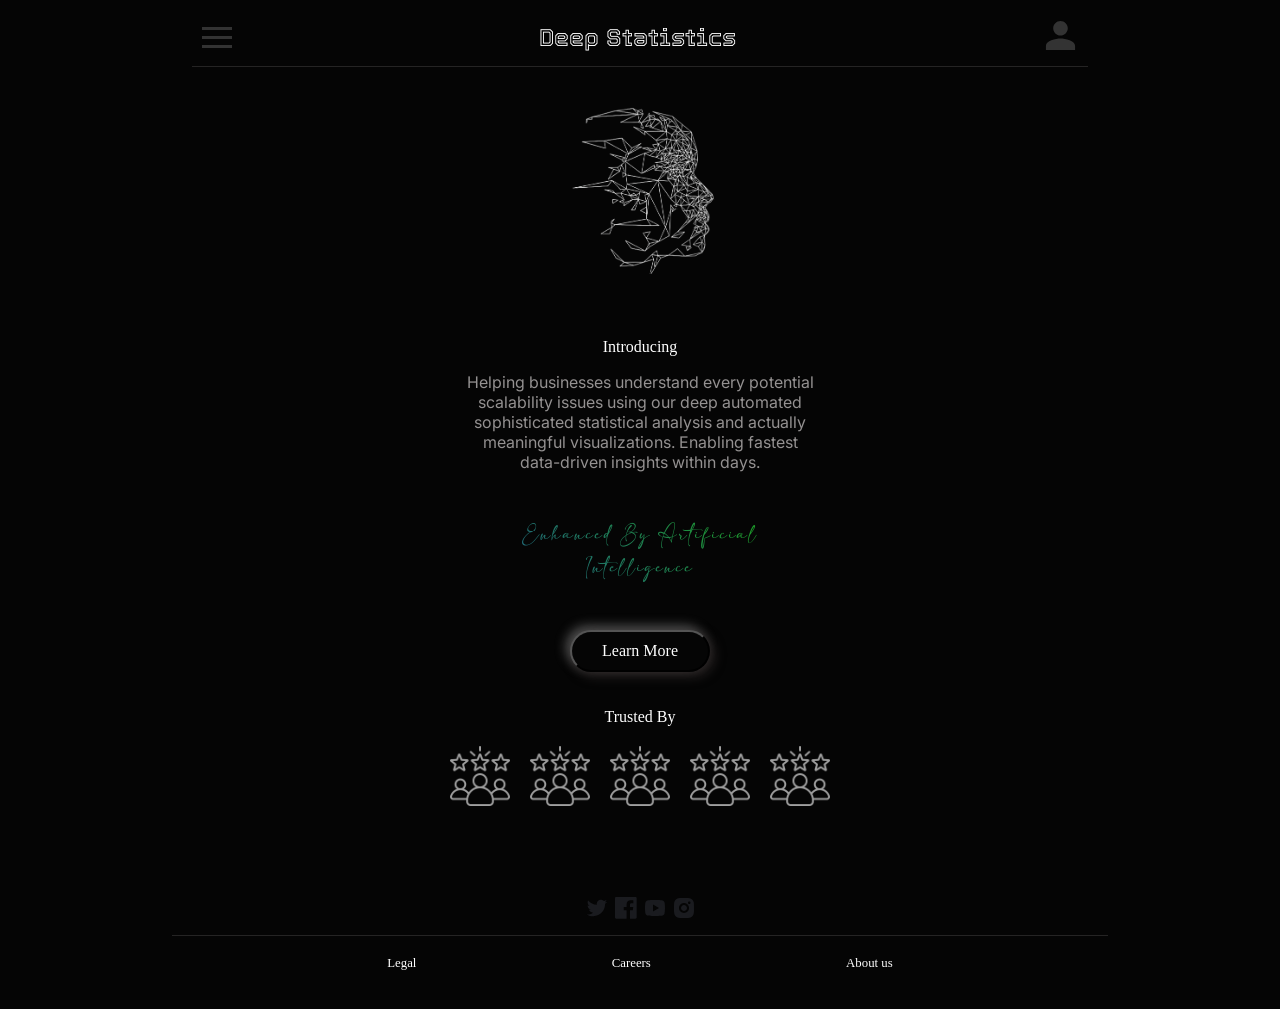
==== index.html @ a78b5215 "best" ====
<!DOCTYPE html>
<html lang="en">
<head>
    <meta charset="UTF-8">
    <meta name="viewport" content="width=device-width, initial-scale=1.0">
    <title>Deep Statistics</title>
    <link href="https://fonts.googleapis.com/css2?family=Inter:wght@400;500;700&display=swap" rel="stylesheet">
   <link href="https://db.onlinewebfonts.com/c/4f6fb2fa3c231278167b36e966718cbb?family=Uni+Sans+Heavy+Regular" rel="stylesheet">
    <link rel="stylesheet" href="style.css">

</head>

<body>

    <header>
        <nav>
            <div class="menu">
                <button class="hamburger" id="hamburger">
                    <span class="line"></span>
                    <span class="line"></span>
                    <span class="line"></span>
                </button>

                <nav class="side-panel" id="sidePanel">
                    <ul>
                        <li><a href="index.html">Home</a></li>
                        <li><a href="pricing.html">Services</a></li>
                        <li><a href="mailto:business@statistics.org.in?subject=Contact%20Deep%20Statistics">Contact Us</a></li>
                    </ul>
                </nav>
            </div>

            <a href="./index.html">Deep Statistics</a>

            <div>
                <div class="navbar">
                    <button class="profile-container" id="profile-hamburger">
                        <svg class="profile-icon" viewBox="0 0 24 24">
                            <path d="M12 12c2.76 0 5-2.24 5-5s-2.24-5-5-5-5 2.24-5 5 2.24 5 5 5zm0 2c-3.33 0-10 1.67-10 5v3h20v-3c0-3.33-6.67-5-10-5z"/>
                        </svg>
                    </button>

                    <nav class="profile-panel" id="profilePanel">
                        <ul>
                            <li><a href="#">Login</a></li>
                            <li><a href="#">Sign Up</a></li>
                        </ul>
                    </nav>
                </div>
            </div>
        </nav>
    </header>

    <main>
        <fieldset style="border-top: none;">
            <div class="page-1">
                <div class="hero">
                    <img src="art/hero.png" alt="">
                    <div class="intro">Introducing</div>
                    <div class="about">Helping businesses understand every potential scalability issues using our deep automated sophisticated statistical analysis and actually meaningful visualizations. Enabling fastest data-driven insights within days.</div>
                    <div class="powered-by-ai">Enhanced By Artificial Intelligence</div>
                    <a href="./how-it-works.html">
                        <button class="learn-more">Learn More</button>
                    </a>


                </div>

                <div class="testimonials">
                    <div class="trusted-by-banner">Trusted By</div>
                    <div class="client-banner">
                        <img src="art/costumer.png" alt="">
                        <img src="art/costumer.png" alt="">
                        <img src="art/costumer.png" alt="">
                        <img src="art/costumer.png" alt="">
                        <img src="art/costumer.png" alt="">
                    </div>
                </div>
            </div>
        </fieldset>
    </main>

    <footer>
        <section>
            <img src="icons/twitter.svg" alt="">
            <img src="icons/facebook.svg" alt="">
            <img src="icons/youtube.svg" alt="">
            <img src="icons/insta.svg" alt="">
        </section>
        <nav>
            <a href="./legal.html">Legal</a>
            <a href="./careers.html">Careers</a>
            <a href="./about.html">About us</a>
        </nav>

    </footer>

    <script>

        const hamburger = document.getElementById('hamburger');
        const profileHamburger = document.getElementById('profile-hamburger');
        const sidePanel = document.getElementById('sidePanel');

        const profilePanel = document.getElementById('profilePanel');

        hamburger.addEventListener('click', () => {
            hamburger.classList.toggle('active');
            sidePanel.classList.toggle('active');
        });

        profileHamburger.addEventListener('click', () => {
            profileHamburger.classList.toggle('active');
            profilePanel.classList.toggle('active');
        });

    </script>

</body>
</html>
---- style.css ----
@import url(https://db.onlinewebfonts.com/c/4f6fb2fa3c231278167b36e966718cbb?family=Uni+Sans+Heavy+Regular);
@font-face {
    font-family: 'Tourney';
    src: url('Tourney.ttf') format('truetype');
    font-weight: normal;
    font-style: normal;
}

@font-face {
    font-family: 'adl';
    src: url('fonts/adelia.ttf') format('truetype');
    font-weight: normal;
    font-style: normal;
}

@font-face {
    font-family: "Uni Sans Heavy Regular";
    src: url("https://db.onlinewebfonts.com/t/4f6fb2fa3c231278167b36e966718cbb.eot");
    src: url("https://db.onlinewebfonts.com/t/4f6fb2fa3c231278167b36e966718cbb.eot?#iefix")format("embedded-opentype"),
    url("https://db.onlinewebfonts.com/t/4f6fb2fa3c231278167b36e966718cbb.woff2")format("woff2"),
    url("https://db.onlinewebfonts.com/t/4f6fb2fa3c231278167b36e966718cbb.woff")format("woff"),
    url("https://db.onlinewebfonts.com/t/4f6fb2fa3c231278167b36e966718cbb.ttf")format("truetype"),
    url("https://db.onlinewebfonts.com/t/4f6fb2fa3c231278167b36e966718cbb.svg#Uni Sans Heavy Regular")format("svg");
}

::-webkit-scrollbar {
    display: none;
}



/* Ensure scrolling still works */
body {
    overflow: auto;
    -ms-overflow-style: none;  /* IE and Edge */
    scrollbar-width: none;  /* Firefox */
    display: grid;
    place-items: center;
    place-content: center;
    background-color: #050505;
    /*overflow-x: hidden;*/
    grid-template-rows: auto 1fr auto; /* Header (auto), Main (flexible), Footer (auto) */
    min-height: 100vh; /* Ensures full viewport height */
}

body > header,
body > main,
body > footer {
    width: 80vw;
}



header {
    background-color: #050505;
    text-align: center;
    width: 100%; /* Ensure the header spans full width of viewport */
    display: grid;
    gap: 15px;
    font-family: 'Inter', sans-serif;
    place-content: center;
    place-items: center;
    place-self: center;
}

header > nav {
    width: 70vw;
    display: grid;
    place-items: center;
    place-content: space-between;
    grid-auto-flow: column;
    /*padding: 20px;*/
    font-family: 'Tourney', sans-serif;
    border-bottom: 1px solid #252424;

}

header > nav > a {
    text-decoration: none;
    font-size: 1.5rem;
    color: white;
}

.hamburger {
    z-index: 100;
    background: none;
    border: none;
    cursor: pointer;
    padding: 10px;
}

.hamburger .line {
    display: block;
    width: 30px;
    height: 3px;
    background: #333;
    margin: 6px 0;
    transition: all 0.3s ease;
}

/* Side Panel Styles with Border */
.side-panel {
    position: fixed;
    left: 0;
    top: 0;
    width: 15vw;
    height: 100%;
    background: #000000;
    transform: translateX(-100%);
    transition: transform 0.3s ease;
    border: 1px solid #252424;
    z-index: 99;
    padding: 60px 20px 20px;
    box-sizing: border-box; /* Important for border inclusion */
}

.profile-panel {
    position: fixed;
    right: 0;
    top: 0;
    width: 15vw;
    height: 100%;
    background: #000000;
    transform: translateX(+100%);
    transition: transform 0.3s ease;
    border: 1px solid #252424;
    z-index: 99;
    padding: 60px 20px 20px;
    box-sizing: border-box; /* Important for border inclusion */
}

/* Active States */
.side-panel.active {
    transform: translateX(0);
}

.profile-panel.active {
    transform: translateX(0);
}

.hamburger.active .line:nth-child(1) {
    transform: translateY(9px) rotate(45deg);
}

.hamburger.active .line:nth-child(2) {
    opacity: 0;
}

.hamburger.active .line:nth-child(3) {
    transform: translateY(-9px) rotate(-45deg);
}

.side-panel ul, .profile-panel ul {
    list-style: none;
    padding: 0;
    margin: 0;
}

.side-panel li, .profile-panel li {
    padding: 10px;
}

.side-panel a, .profile-panel a {
    text-decoration: none;
    color: #ffffff;
    font-size: 1.1rem;
    font-family: 'Uni Sans Heavy Regular', 'Uni Sans', sans-serif;
}

.profile-container {
    z-index: 100;
    background: none;
    border: none;
    cursor: pointer;
    padding: 10px;
}

.profile-icon {
    width: 35px;
    height: 35px;
    fill: #333;
    background: #050505;
}

.profile-dropdown {
    position: absolute;
    top: 100%;
    left: 0;
    color: white;
    width: 150px;
    display: none;
    border-radius: 5px;
    border: 1px solid #252424;
    background-color: #050505;
    box-shadow: 0px 4px 6px rgba(0, 0, 0, 0.1);
}

.profile-dropdown a {
    display: block;
    padding: 10px;
    text-decoration: none;
    color: white;
    transition: 0.3s;
}

.profile-dropdown a:hover {
    background: #575757;
}

/* Show dropdown when active */
.profile-dropdown.active {
    display: block;
}



main {
    display: grid;
    grid-template-columns: 1fr;
    /*margin: 2rem;*/
    place-content: flex-start;
    place-items: center;
}
main > div {
    color: white;
}

main > fieldset > .page-1 {
    display: grid;
    grid-auto-flow: row;
    /*gap: 3vh;*/
    /*height: 85vh;*/

}

main > fieldset > .page-1 > .hero > .powered-by-ai {
    display: grid;
    place-items: center;
    font-family: 'adl', cursive;
    padding: 10px;
    color: white;
    margin: 20px;
    font-size: 0.8rem;
    letter-spacing: 2px;
    background: linear-gradient(45deg, #225794, #1ca913);
    -webkit-background-clip: text;
    -webkit-text-fill-color: transparent;

}

main > fieldset >  .page-1 >.hero {

    width: 30vw;
    height: auto;
    display: grid;
    place-items: center;
    place-content: center;
    place-self: center;
    text-align: center;


}

main > fieldset >  .page-1 > .hero img {
    /*margin: 30px;*/
    width: 14vw; /* Makes the image fill the width of the div */
    height: auto; /* Maintains aspect ratio */
}

main > fieldset >  .page-1 > .hero > .intro {
    margin-top: 4rem;
    font-family: 'Uni Sans Heavy Regular', cursive;
    font-size: 1rem;
    color: #ffffff;
}

main > fieldset > .page-1 > .hero > .about {
    margin: 1rem;


    font-family: 'Inter', cursive;
    font-size: 1rem;
    color: #949191;
}
.learn-more {
    font-size: 1rem;
    color: white;
    background-color: #050505;
    font-family: 'Uni Sans Heavy Regular', cursive;
    padding: 10px 30px 10px 30px;
    margin: 1em;
    border-radius: 50px;
    box-shadow:
            4px 4px 12px rgba(50, 44, 44, 0.78),
            -4px -4px 12px rgba(221, 220, 220, 0.37);
}



main > fieldset > .page-1 > .testimonials {

    width: 30vw;
    height: auto;
    display: grid;
    place-items: center;
    place-content: center;
    place-self: center;
    margin: 20px;
}

main > fieldset > .page-1 > .testimonials > .trusted-by-banner {
    display: grid;
    place-items: center;
    place-content: center;
    place-self: center;
    text-align: center;
    font-family: 'Uni Sans Heavy Regular', cursive;
    color: white;
}

main > fieldset > .page-1 > .testimonials > .client-banner {
    display: grid;
    place-items: center;
    place-content: center;
    place-self: center;
    text-align: center;
    margin: 20px;

    grid-auto-flow: column;
    gap: 20px;
}

main > fieldset >  .page-1 > .testimonials > .client-banner > img {
    width: 60px;
    height: auto;
}

fieldset {
    border-top: 1px solid #252424;
    border-top: none;
    border-left: none;
    border-right: none;
    border-bottom: none;
    text-align: center;
    width: 70vw;
    padding: 40px;
    /*margin-top: 80px;*/
    /*margin-bottom: 80px;*/
    display: grid;
    grid-auto-flow: row;
    place-items: center;


}
legend {
    font-weight: bold;
    color: white;
    font-family: 'adl', cursive;
}


main > fieldset > .pricing {
    margin: 30px;
    display: grid;
    place-items: center;
    place-content: center;
    place-self: center;

    grid-auto-flow: column;
    gap: 40px;

    color: white;
    font-family: 'Uni Sans Heavy Regular', cursive;
    /*height: 85vh;*/
}

main > fieldset > .about-us {
    margin: 30px;
    display: grid;
    place-items: center;
    place-content: center;
    place-self: center;

    grid-auto-flow: row;
    gap: 40px;

    color: white;
    font-family: 'Inter', cursive;
    /*height: 85vh;*/
    width: 30vw;
}

main > fieldset > .pricing > .card {
    display: grid;
    place-items: center;
    place-content: center;
    place-self: center;
    text-align: center;
    font-family: 'Uni Sans Heavy Regular', cursive;
    color: #929292;
    /*border: 1px solid #252424;*/
    gap: 15px;
    padding: 50px;
    box-shadow: 0px 0px 120px rgba(80, 82, 91, 0.44);
    border-radius: 50px;

}

main > fieldset > .pricing > .card > .card-header {
    font-size: 1.5rem;
    font-family: 'Uni Sans Heavy Regular', cursive;
    color: white;
}

main > fieldset > .pricing > .card > .card-price {
    font-size: 1rem;
    font-family: 'Uni Sans Heavy Regular', cursive;
    color: white;
}

main > fieldset > .pricing > .card > .talk-to-us {
    font-size: 0.8rem;
    color: white;
    background-color: #050505;
    font-family: 'Uni Sans Heavy Regular', cursive;
    padding: 10px 30px 10px 30px;
    border-radius: 50px;
    box-shadow:
            4px 4px 12px rgba(50, 44, 44, 0.78),
            -4px -4px 12px rgba(221, 220, 220, 0.37);
}

main > fieldset > .pricing > .card > .features {
    font-size: 1rem;
    color: #9d9696;
    background-color: #050505;
    font-family: 'Uni Sans Heavy Regular', cursive;
    text-align: left;
    place-self: flex-start;
}

footer {
    padding: 10px;
    background-color: #050505;
    text-align: center;
    width: max-content;
    display: flex;
    flex-direction: column;
    gap: 15px;
    font-family: 'Inter', sans-serif;
    align-items: center;
    justify-content: center;
    margin: auto;
}

footer > section {
    display: grid;
    place-items: center;
    place-content: center;
    place-self: center;
    text-align: center;
    grid-auto-flow: column;
    gap: 5px;
}


footer > nav {
    border-top: 1px solid #252424;
    width: 70vw;
    display: grid;
    grid-auto-flow: column;
    place-items: center;
    place-self: center;
    place-content: space-evenly;
    padding: 20px;
    font-family: 'Uni Sans Heavy Regular', cursive;
}
footer > nav > a {
    text-decoration: none;
    font-size: .8rem;
    color: white;
}
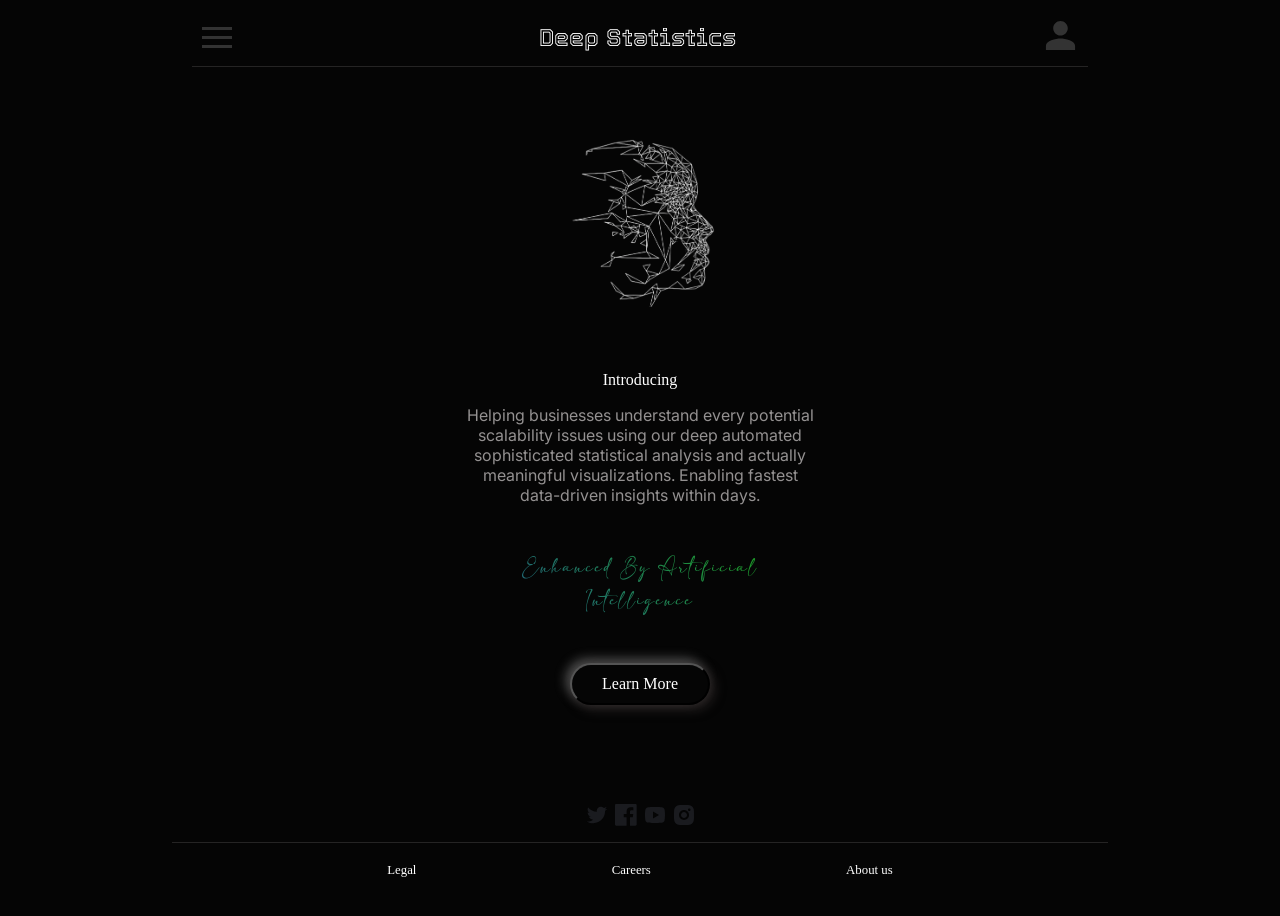
==== commit eeb8f46d: "release beta 0.0.1" ====
--- a/index.html
+++ b/index.html
@@ -42,8 +42,8 @@
 
                     <nav class="profile-panel" id="profilePanel">
                         <ul>
-                            <li><a href="#">Login</a></li>
-                            <li><a href="#">Sign Up</a></li>
+                            <li><a href="login.html">Login</a></li>
+                            <li><a href="login.html">Sign Up</a></li>
                         </ul>
                     </nav>
                 </div>
@@ -66,16 +66,16 @@
 
                 </div>
 
-                <div class="testimonials">
-                    <div class="trusted-by-banner">Trusted By</div>
-                    <div class="client-banner">
-                        <img src="art/costumer.png" alt="">
-                        <img src="art/costumer.png" alt="">
-                        <img src="art/costumer.png" alt="">
-                        <img src="art/costumer.png" alt="">
-                        <img src="art/costumer.png" alt="">
-                    </div>
-                </div>
+<!--                <div class="testimonials">-->
+<!--                    <div class="trusted-by-banner">Trusted By</div>-->
+<!--                    <div class="client-banner">-->
+<!--                        <img src="art/costumer.png" alt="">-->
+<!--                        <img src="art/costumer.png" alt="">-->
+<!--                        <img src="art/costumer.png" alt="">-->
+<!--                        <img src="art/costumer.png" alt="">-->
+<!--                        <img src="art/costumer.png" alt="">-->
+<!--                    </div>-->
+<!--                </div>-->
             </div>
         </fieldset>
     </main>
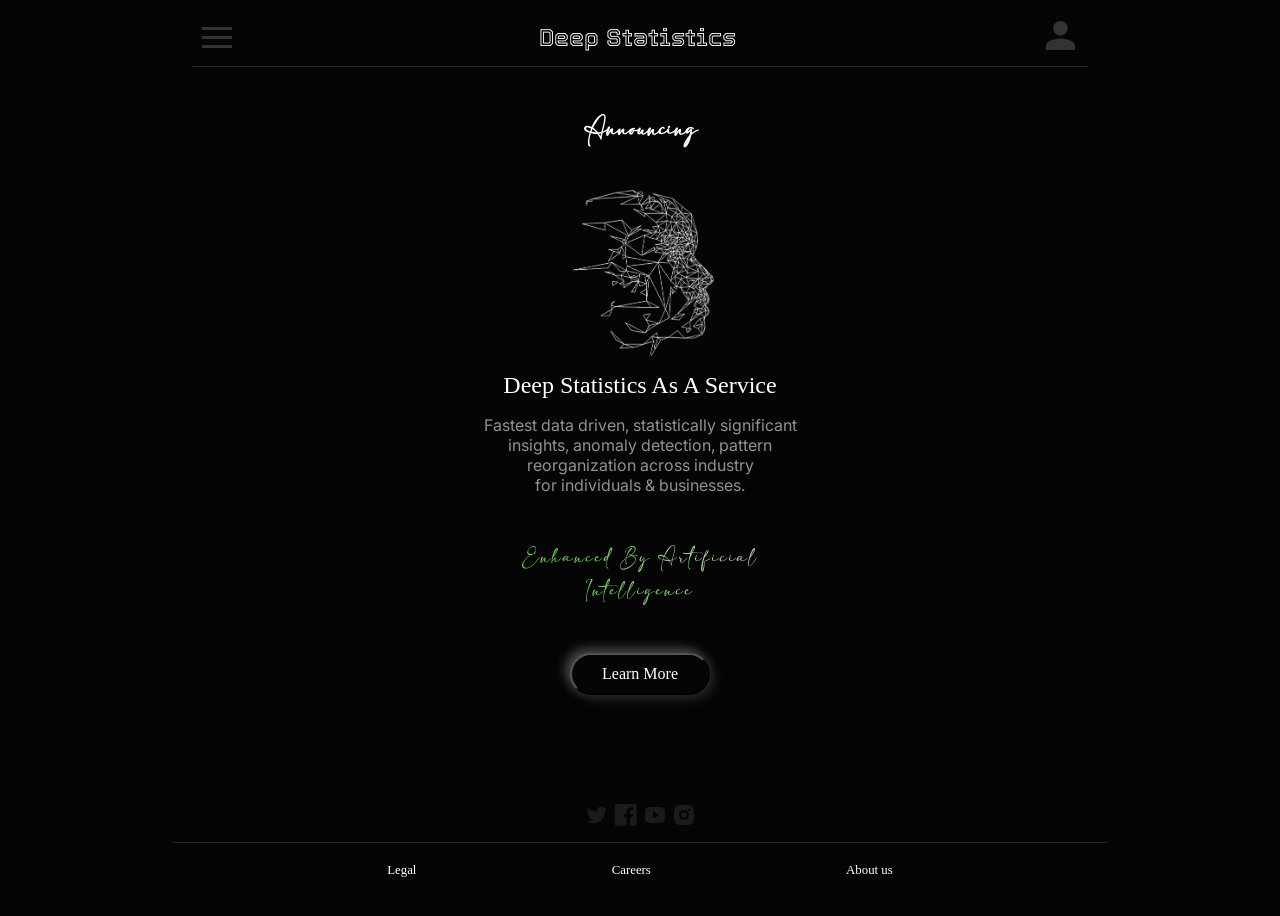
==== commit 3a9c482e: "release beta 0.0.3" ====
--- a/index.html
+++ b/index.html
@@ -53,12 +53,15 @@
 
     <main>
         <fieldset style="border-top: none;">
+            <legend>Announcing</legend>
             <div class="page-1">
                 <div class="hero">
                     <img src="art/hero.png" alt="">
-                    <div class="intro">Introducing</div>
-                    <div class="about">Helping businesses understand every potential scalability issues using our deep automated sophisticated statistical analysis and actually meaningful visualizations. Enabling fastest data-driven insights within days.</div>
+                    <div class="service">Deep Statistics As A Service</div>
+                    <div class="about">Fastest data driven, statistically significant insights, anomaly detection, pattern reorganization across industry <br> for individuals & businesses.</div>
                     <div class="powered-by-ai">Enhanced By Artificial Intelligence</div>
+<!--                    <div class="about">Fastest data driven statistically backed up insights  Helps businesses understand every potential scalability issues using our deep automated sophisticated statistical analysis and actually meaningful visualizations. Enabling fastest data-driven insights within days.</div>-->
+
                     <a href="./how-it-works.html">
                         <button class="learn-more">Learn More</button>
                     </a>
--- a/style.css
+++ b/style.css
@@ -26,7 +26,6 @@
 ::-webkit-scrollbar {
     display: none;
 }
-
 
 
 /* Ensure scrolling still works */
@@ -233,7 +232,7 @@
 
 }
 
-main > fieldset > .page-1 > .hero > .powered-by-ai {
+.powered-by-ai {
     display: grid;
     place-items: center;
     font-family: 'adl', cursive;
@@ -242,11 +241,39 @@
     margin: 20px;
     font-size: 0.8rem;
     letter-spacing: 2px;
-    background: linear-gradient(45deg, #225794, #1ca913);
+    background: linear-gradient(45deg, #37cf0c, #cec7d2);
     -webkit-background-clip: text;
     -webkit-text-fill-color: transparent;
 
 }
+
+.text-glow {
+    display: grid;
+    place-items: center;
+    font-family: 'adl', cursive;
+    color: white;
+    font-size: 0.8rem;
+    letter-spacing: 1px;
+    background: linear-gradient(45deg, #c8d6c0, #948cbd);
+    -webkit-background-clip: text;
+    -webkit-text-fill-color: transparent;
+
+}
+
+
+.tier-glow {
+    display: grid;
+    place-items: center;
+    font-family: 'adl', cursive;
+    color: white;
+    font-size: 0.8rem;
+    letter-spacing: 1px;
+    background: linear-gradient(45deg, #95cfa7, #0c743e);
+    -webkit-background-clip: text;
+    -webkit-text-fill-color: transparent;
+
+}
+
 
 main > fieldset >  .page-1 >.hero {
 
@@ -267,10 +294,21 @@
     height: auto; /* Maintains aspect ratio */
 }
 
-main > fieldset >  .page-1 > .hero > .intro {
-    margin-top: 4rem;
-    font-family: 'Uni Sans Heavy Regular', cursive;
-    font-size: 1rem;
+/*main > fieldset >  .page-1 > .hero > .intro {*/
+/*    margin-top: 4rem;*/
+/*    font-family: 'adl', cursive;*/
+/*    font-size: 0.9rem;*/
+/*    color: #969090;*/
+/*    !*background: linear-gradient(45deg, #555f53, #b0a5b6);*!*/
+/*    !*-webkit-background-clip: text;*!*/
+/*    !*-webkit-text-fill-color: transparent;*!*/
+/*}*/
+
+main > fieldset >  .page-1 > .hero > .service {
+    /*margin-top: 4rem;*/
+    margin-top: 1rem;
+    font-family: 'Uni Sans Heavy Regular', cursive;
+    font-size: 1.5rem;
     color: #ffffff;
 }
 
@@ -349,6 +387,7 @@
     display: grid;
     grid-auto-flow: row;
     place-items: center;
+    place-content: center;
 
 
 }
@@ -360,18 +399,11 @@
 
 
 main > fieldset > .pricing {
-    margin: 30px;
-    display: grid;
-    place-items: center;
-    place-content: center;
-    place-self: center;
-
-    grid-auto-flow: column;
-    gap: 40px;
-
-    color: white;
-    font-family: 'Uni Sans Heavy Regular', cursive;
-    /*height: 85vh;*/
+    display: flex;
+    flex-wrap: wrap;
+    gap: 20px; /* Space between books */
+    justify-content: center;
+    max-width: 1100px;
 }
 
 main > fieldset > .about-us {
@@ -404,7 +436,11 @@
     box-shadow: 0px 0px 120px rgba(80, 82, 91, 0.44);
     border-radius: 50px;
 
-}
+    width: 180px; /* Width of the book */
+    /*height: 200px; !* Height of the book *!*/
+    position: relative;
+}
+
 
 main > fieldset > .pricing > .card > .card-header {
     font-size: 1.5rem;
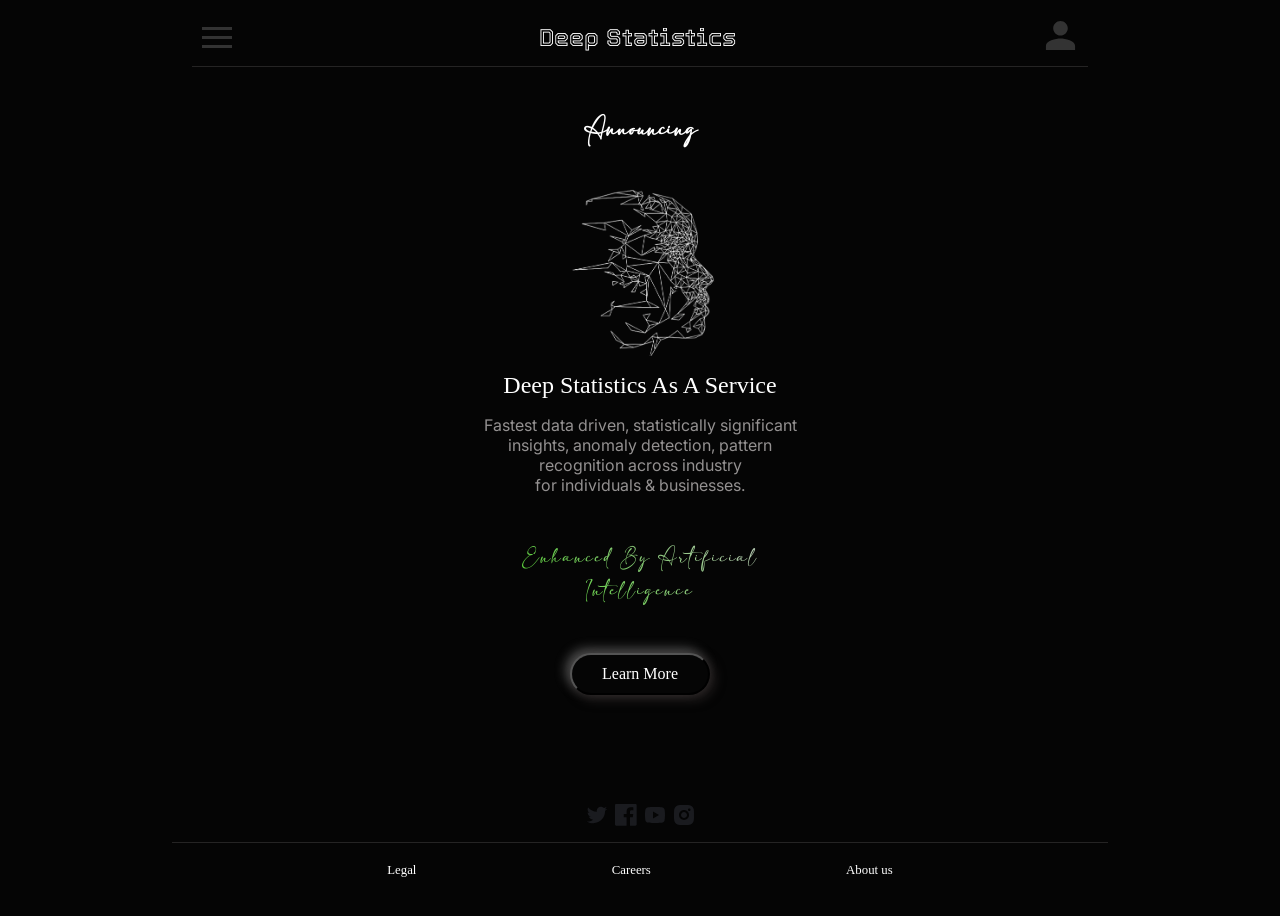
==== commit 5a77d9ba: "release beta 0.0.3" ====
--- a/index.html
+++ b/index.html
@@ -58,7 +58,7 @@
                 <div class="hero">
                     <img src="art/hero.png" alt="">
                     <div class="service">Deep Statistics As A Service</div>
-                    <div class="about">Fastest data driven, statistically significant insights, anomaly detection, pattern reorganization across industry <br> for individuals & businesses.</div>
+                    <div class="about">Fastest data driven, statistically significant insights, anomaly detection, pattern recognition across industry <br> for individuals & businesses.</div>
                     <div class="powered-by-ai">Enhanced By Artificial Intelligence</div>
 <!--                    <div class="about">Fastest data driven statistically backed up insights  Helps businesses understand every potential scalability issues using our deep automated sophisticated statistical analysis and actually meaningful visualizations. Enabling fastest data-driven insights within days.</div>-->
 
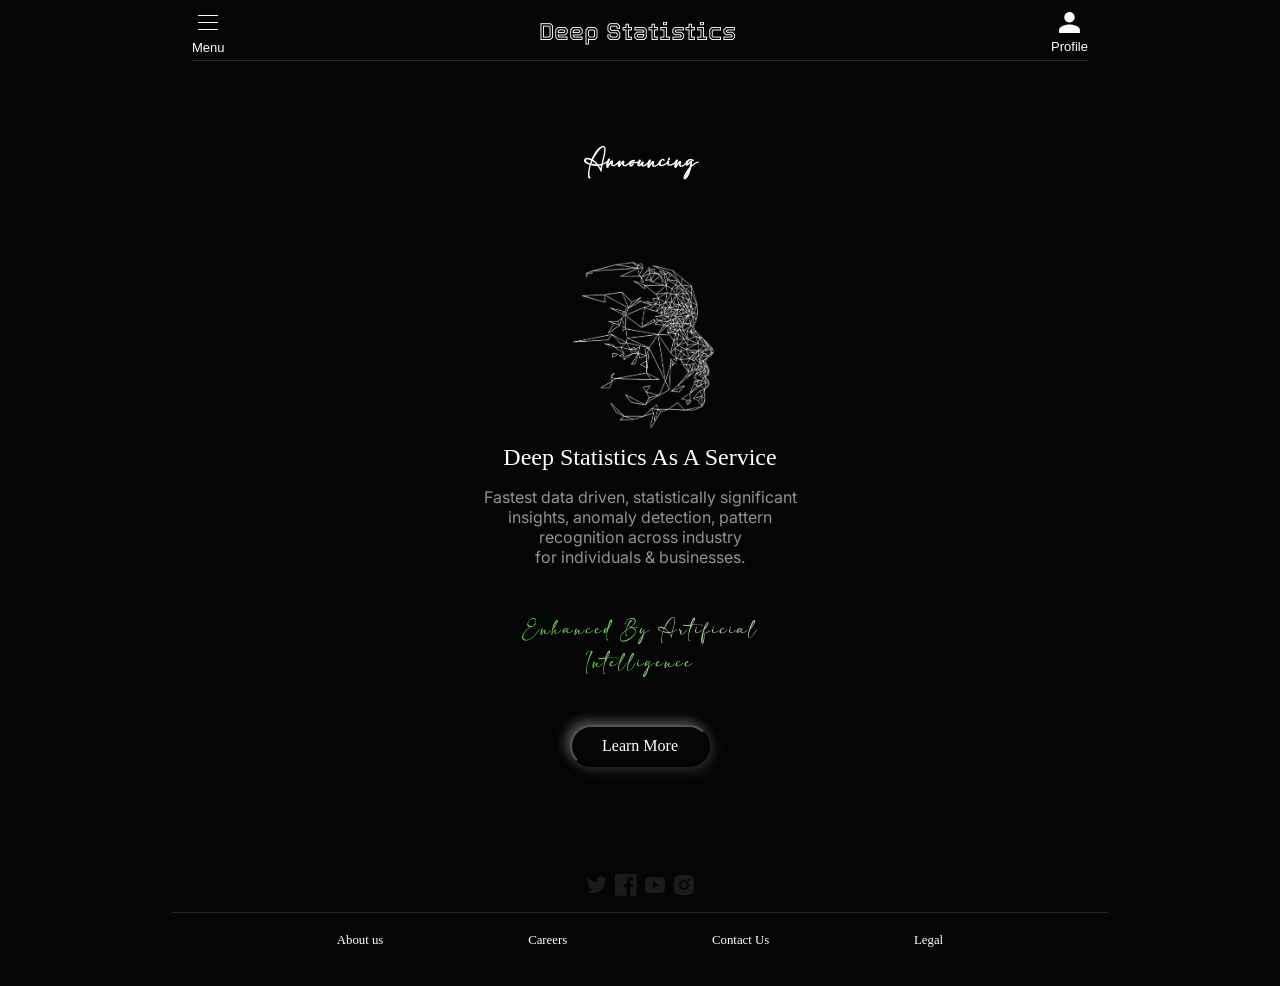
==== commit 3ab8d052: "release beta 0.0.4" ====
--- a/index.html
+++ b/index.html
@@ -14,12 +14,14 @@
 
     <header>
         <nav>
+            <div style="display: grid; font-family: 'Uni Sans Heavy Regular', sans-serif;">
             <div class="menu">
                 <button class="hamburger" id="hamburger">
                     <span class="line"></span>
                     <span class="line"></span>
                     <span class="line"></span>
                 </button>
+
 
                 <nav class="side-panel" id="sidePanel">
                     <ul>
@@ -29,11 +31,14 @@
                     </ul>
                 </nav>
             </div>
+            <div style="color: white; font-size: 13px;">Menu</div>
+            </div>
 
             <a href="./index.html">Deep Statistics</a>
 
-            <div>
-                <div class="navbar">
+            <div style="display: grid; font-family: 'Uni Sans Heavy Regular', sans-serif;">
+
+            <div class="navbar">
                     <button class="profile-container" id="profile-hamburger">
                         <svg class="profile-icon" viewBox="0 0 24 24">
                             <path d="M12 12c2.76 0 5-2.24 5-5s-2.24-5-5-5-5 2.24-5 5 2.24 5 5 5zm0 2c-3.33 0-10 1.67-10 5v3h20v-3c0-3.33-6.67-5-10-5z"/>
@@ -47,6 +52,8 @@
                         </ul>
                     </nav>
                 </div>
+                <div style="color: white; font-size: 13px;">Profile</div>
+
             </div>
         </nav>
     </header>
@@ -91,11 +98,11 @@
             <img src="icons/insta.svg" alt="">
         </section>
         <nav>
+            <a href="./about.html">About us</a>
+            <a href="./careers.html">Careers</a>
+            <a href="mailto:business@statistics.org.in?subject=Contact%20Deep%20Statistics">Contact Us</a>
             <a href="./legal.html">Legal</a>
-            <a href="./careers.html">Careers</a>
-            <a href="./about.html">About us</a>
         </nav>
-
     </footer>
 
     <script>
--- a/style.css
+++ b/style.css
@@ -28,6 +28,7 @@
 }
 
 
+
 /* Ensure scrolling still works */
 body {
     overflow: auto;
@@ -48,8 +49,6 @@
     width: 80vw;
 }
 
-
-
 header {
     background-color: #050505;
     text-align: center;
@@ -68,7 +67,7 @@
     place-items: center;
     place-content: space-between;
     grid-auto-flow: column;
-    /*padding: 20px;*/
+    padding-bottom:5px;
     font-family: 'Tourney', sans-serif;
     border-bottom: 1px solid #252424;
 
@@ -85,14 +84,14 @@
     background: none;
     border: none;
     cursor: pointer;
-    padding: 10px;
+    /*padding: 10px;*/
 }
 
 .hamburger .line {
     display: block;
-    width: 30px;
-    height: 3px;
-    background: #333;
+    width: 20px;
+    height: 1px;
+    background: #ffffff;
     margin: 6px 0;
     transition: all 0.3s ease;
 }
@@ -171,15 +170,17 @@
     background: none;
     border: none;
     cursor: pointer;
-    padding: 10px;
+    /*padding: 10px;*/
 }
 
 .profile-icon {
-    width: 35px;
-    height: 35px;
-    fill: #333;
+    width: 25px;
+    height: 25px;
+    fill: #ffffff;
     background: #050505;
 }
+
+
 
 .profile-dropdown {
     position: absolute;
@@ -219,6 +220,7 @@
     /*margin: 2rem;*/
     place-content: flex-start;
     place-items: center;
+    margin: 40px;
 }
 main > div {
     color: white;
@@ -392,6 +394,7 @@
 
 }
 legend {
+    padding: 40px;
     font-weight: bold;
     color: white;
     font-family: 'adl', cursive;
@@ -419,7 +422,7 @@
     color: white;
     font-family: 'Inter', cursive;
     /*height: 85vh;*/
-    width: 30vw;
+    width: 27vw;
 }
 
 main > fieldset > .pricing > .card {
@@ -514,6 +517,6 @@
 footer > nav > a {
     text-decoration: none;
     font-size: .8rem;
-    color: white;
-}
-
+    color: #ffffff;
+}aa
+
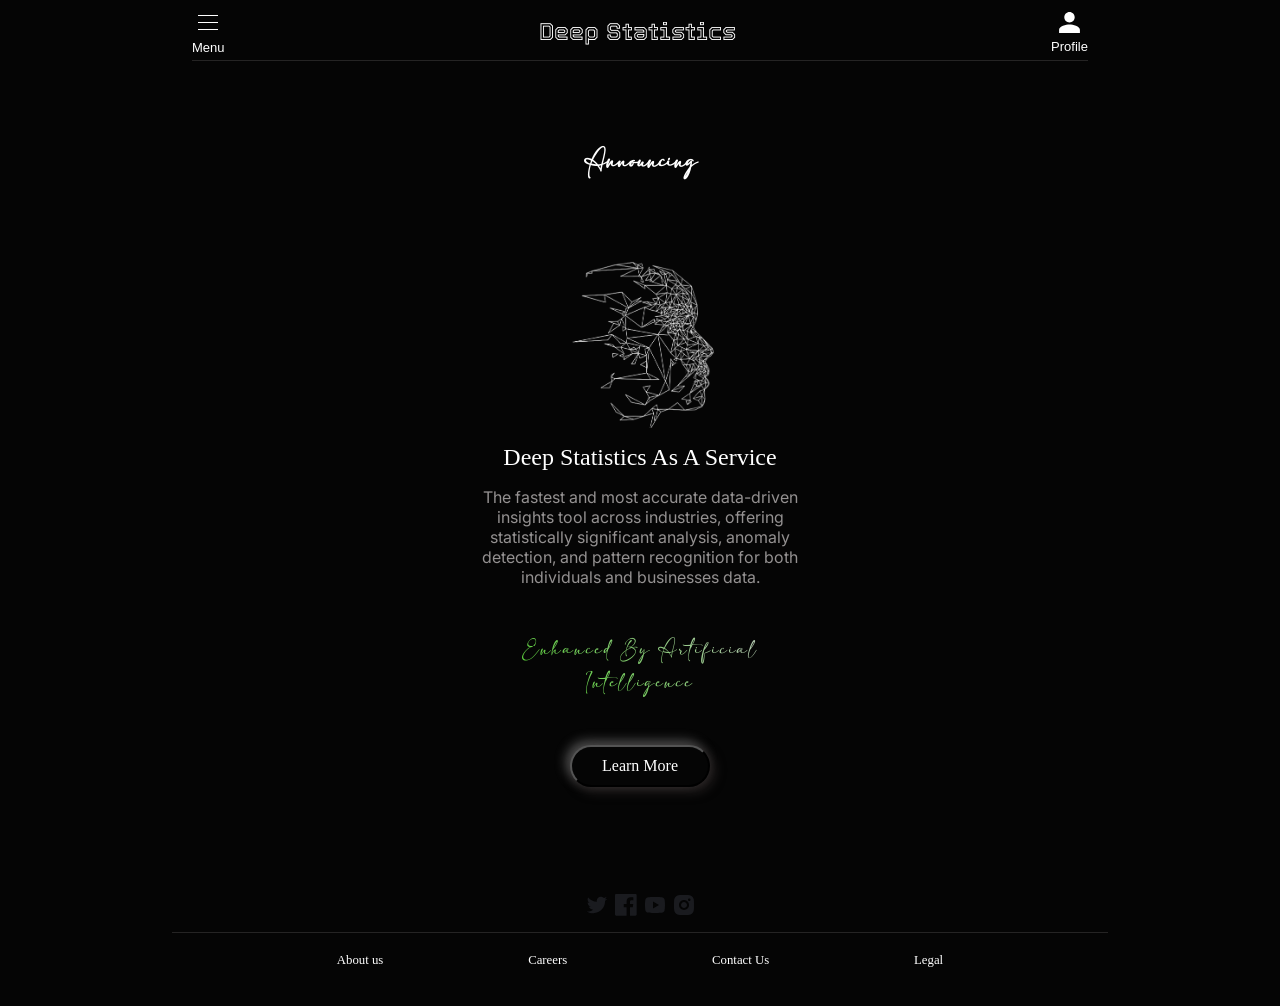
==== commit fc393db8: "release beta 0.0.4" ====
--- a/index.html
+++ b/index.html
@@ -65,7 +65,7 @@
                 <div class="hero">
                     <img src="art/hero.png" alt="">
                     <div class="service">Deep Statistics As A Service</div>
-                    <div class="about">Fastest data driven, statistically significant insights, anomaly detection, pattern recognition across industry <br> for individuals & businesses.</div>
+                    <div class="about">The fastest and most accurate data-driven insights tool across industries, offering statistically significant analysis, anomaly detection, and pattern recognition for both individuals and businesses data.</div>
                     <div class="powered-by-ai">Enhanced By Artificial Intelligence</div>
 <!--                    <div class="about">Fastest data driven statistically backed up insights  Helps businesses understand every potential scalability issues using our deep automated sophisticated statistical analysis and actually meaningful visualizations. Enabling fastest data-driven insights within days.</div>-->
 
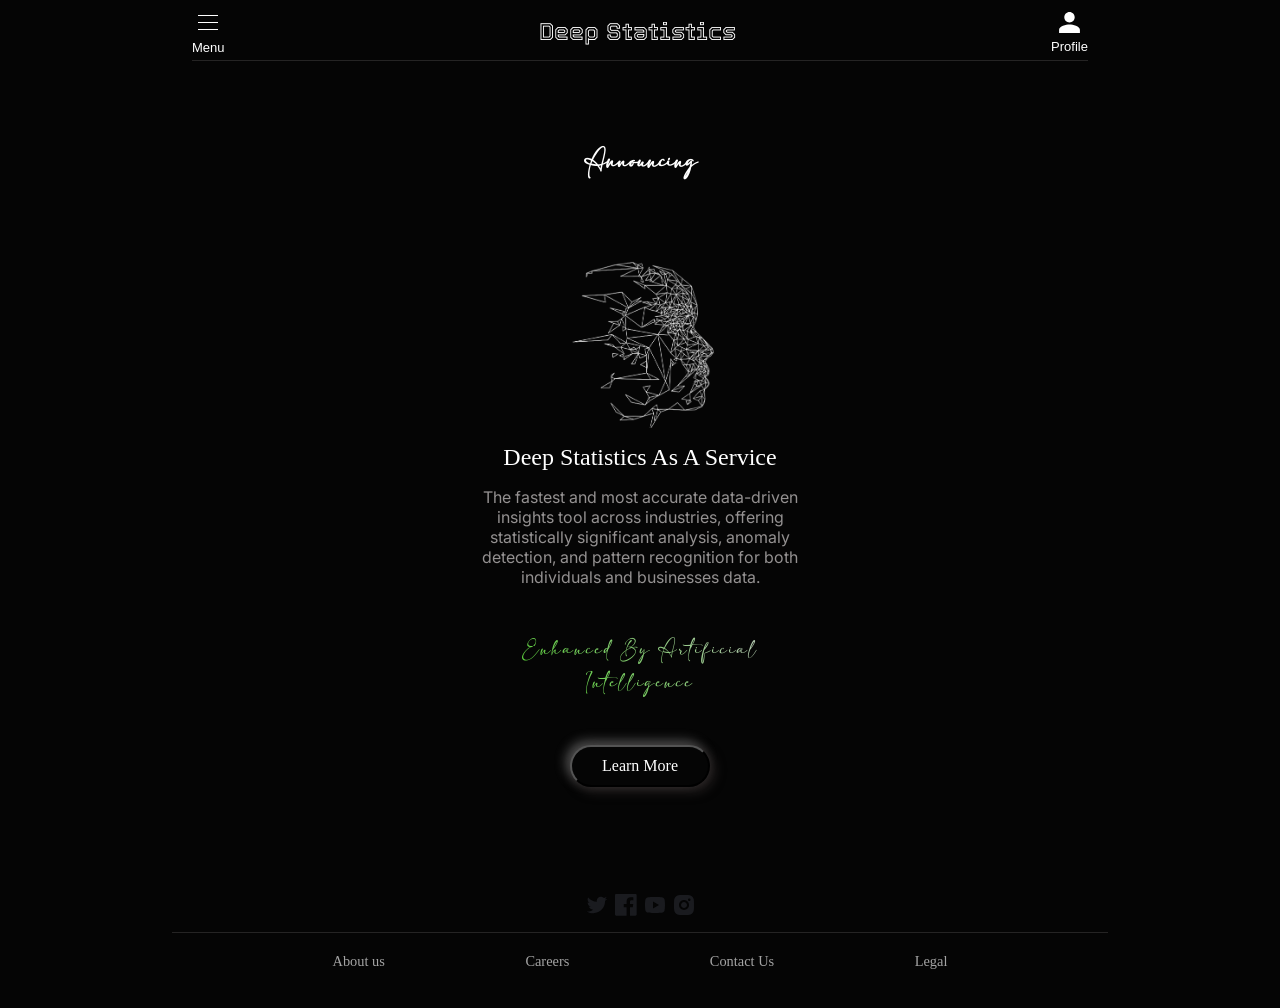
==== commit 51104ccd: "good" ====
--- a/index.html
+++ b/index.html
@@ -67,7 +67,6 @@
                     <div class="service">Deep Statistics As A Service</div>
                     <div class="about">The fastest and most accurate data-driven insights tool across industries, offering statistically significant analysis, anomaly detection, and pattern recognition for both individuals and businesses data.</div>
                     <div class="powered-by-ai">Enhanced By Artificial Intelligence</div>
-<!--                    <div class="about">Fastest data driven statistically backed up insights  Helps businesses understand every potential scalability issues using our deep automated sophisticated statistical analysis and actually meaningful visualizations. Enabling fastest data-driven insights within days.</div>-->
 
                     <a href="./how-it-works.html">
                         <button class="learn-more">Learn More</button>
--- a/style.css
+++ b/style.css
@@ -422,7 +422,7 @@
     color: white;
     font-family: 'Inter', cursive;
     /*height: 85vh;*/
-    width: 27vw;
+    width: 30vw;
 }
 
 main > fieldset > .pricing > .card {
@@ -516,7 +516,7 @@
 }
 footer > nav > a {
     text-decoration: none;
-    font-size: .8rem;
-    color: #ffffff;
-}aa
-
+    font-size: .9rem;
+    color: #a4a4a4;
+}
+
